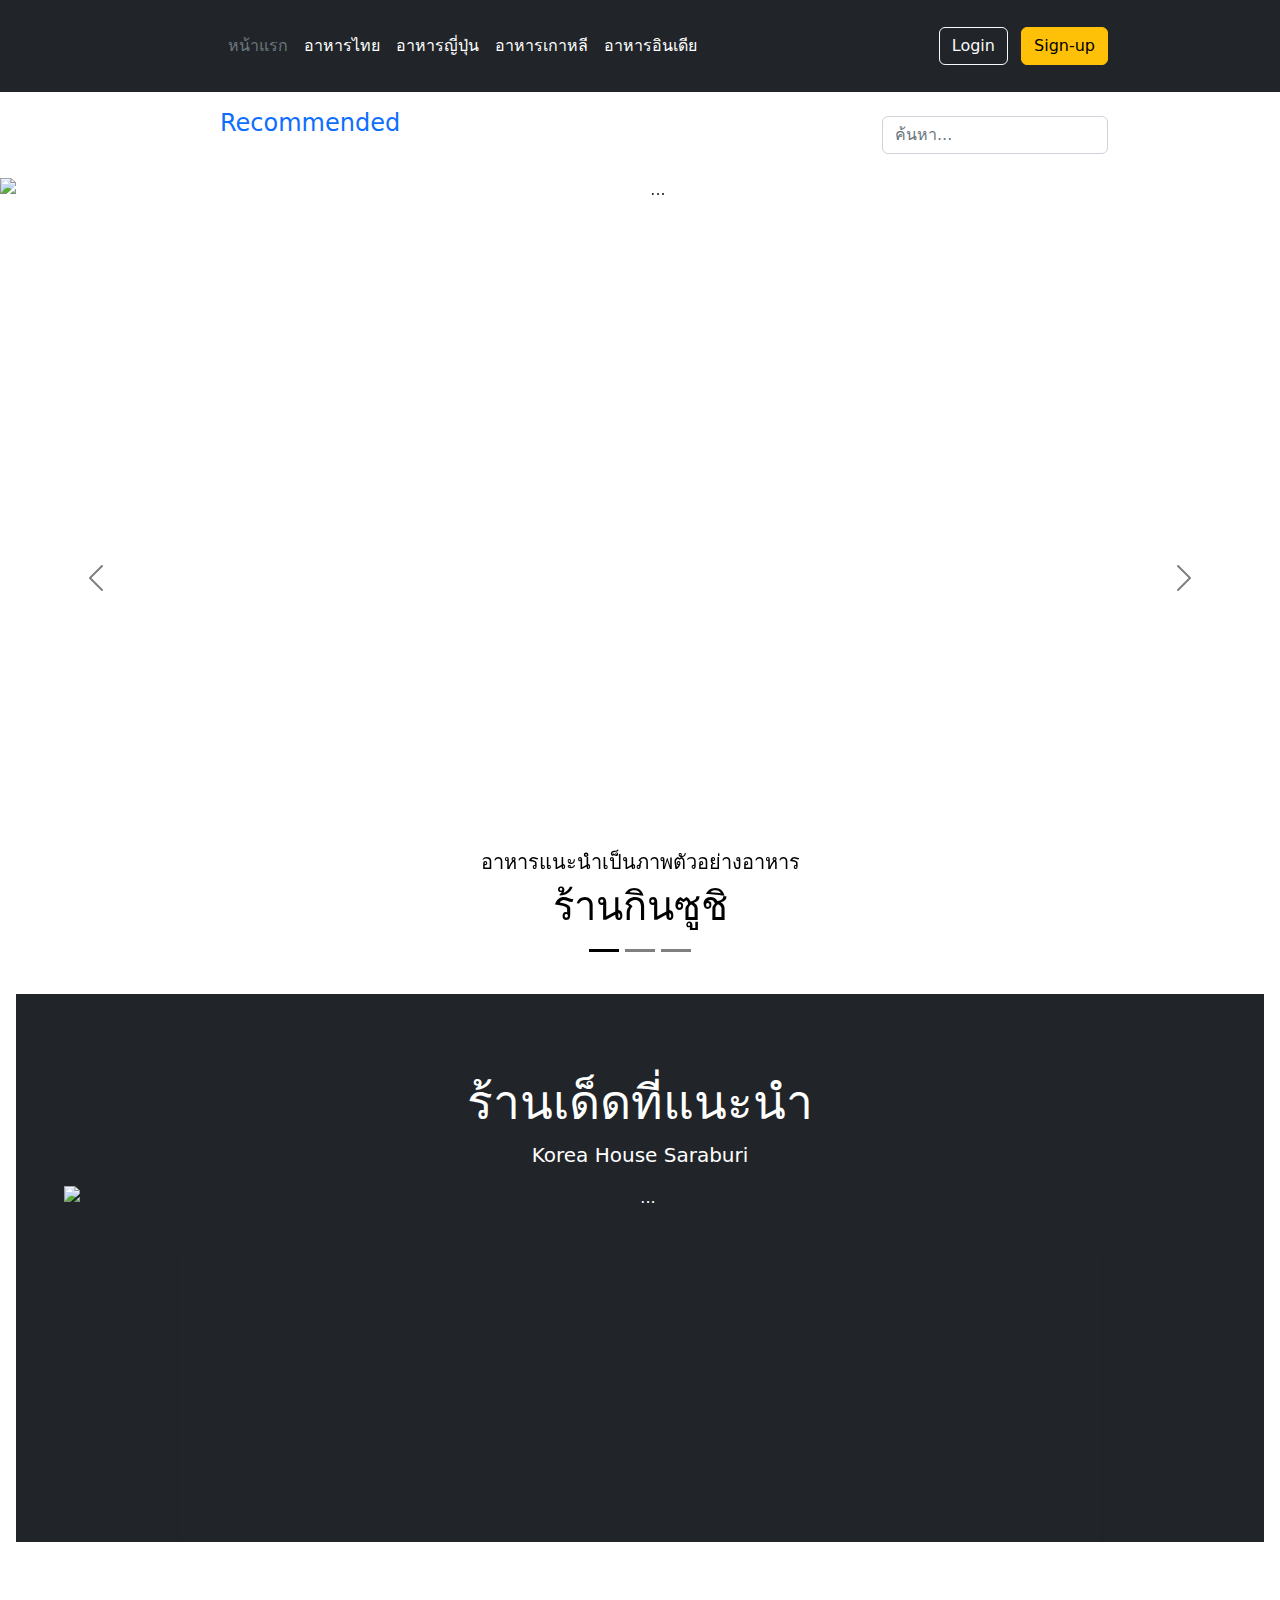
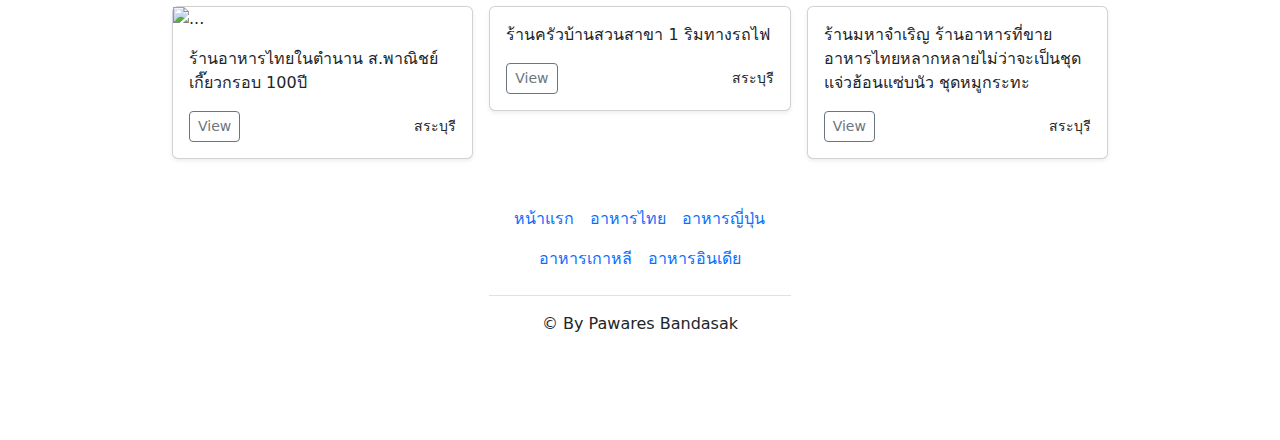
==== index.html @ 22818d3f "Add files via upload" ====
<!DOCTYPE html>
<html lang="en">
<head>
    <meta charset="UTF-8">
    <meta name="viewport" content="width=device-width, initial-scale=1.0">
    <title>Document</title>
    <link rel="stylesheet" href="css/bootstrap.min.css">
    <script src="js/bootstrap.bundle.min.js"></script>
    <link rel="stylesheet" href="css/promax.css">
</head>
<body>
    <header class="p-3 text-bg-dark">
        <div class="container">
          <div class="d-flex flex-wrap align-items-center justify-content-center justify-content-lg-start">
            <a href="/" class="d-flex align-items-center mb-2 mb-lg-0 text-white text-decoration-none">
              <svg class="bi me-2" width="40" height="60" role="img" aria-label="Bootstrap"><use xlink:href="#bootstrap"></use></svg>
            </a>
    
            <ul class="nav col-12 col-lg-auto me-lg-auto mb-2 justify-content-center mb-md-0">
              <li><a href="#" class="nav-link px-2 text-secondary">หน้าแรก</a></li>
              <li><a href="#" class="nav-link px-2 text-white">อาหารไทย</a></li>
              <li><a href="#" class="nav-link px-2 text-white">อาหารญี่ปุ่น</a></li>
              <li><a href="#" class="nav-link px-2 text-white">อาหารเกาหลี</a></li>
              <li><a href="#" class="nav-link px-2 text-white">อาหารอินเดีย</a></li>
            </ul>

            <div class="text-end">
              <button type="button" class="btn btn-outline-light me-2">Login</button>
              <button type="button" class="btn btn-warning">Sign-up</button>
            </div>
          </div>
        </div>
      </header>
      <div class="container d-flex flex-wrap justify-content-center">
        <a href="/" class="d-flex align-items-center mb-3 mb-lg-0 me-lg-auto link-body-emphasis text-decoration-none">
          <svg class="bi me-2" width="40" height="32"><use xlink:href="#bootstrap"></use></svg>
          <span class="fs-4">Recommended </span>
        </a>
        <form class="col-12 col-lg-auto mb-3 mb-lg-0" role="search"><br>
          <input type="search" class="form-control" placeholder="ค้นหา..." aria-label="Search">
        </form>
      </div><br>
      <div id="carouselExampleDark" class="carousel carousel-dark slide">
        <div class="carousel-indicators">
          <button type="button" data-bs-target="#carouselExampleDark" data-bs-slide-to="0" class="active" aria-current="true" aria-label="Slide 1"></button>
          <button type="button" data-bs-target="#carouselExampleDark" data-bs-slide-to="1" aria-label="Slide 2"></button>
          <button type="button" data-bs-target="#carouselExampleDark" data-bs-slide-to="2" aria-label="Slide 3"></button>
        </div>
        <div class="carousel-inner">
          <div class="carousel-item active" data-bs-interval="10000">
            <center><img src="unnamed.jpg" class="d-block w-55" alt="..."width="1300px" height="800px"></center>
            <div class="carousel-caption d-none d-md-block">
              <h5>อาหารแนะนำเป็นภาพตัวอย่างอาหาร</h5>
              <h1> ร้านกินซูชิ </h1>
            </div>
          </div>
          <div class="carousel-item" data-bs-interval="2000">
            <center><img src="2024-07-20.jpg" class="d-block w-55" alt="..." width="1300px" height="800px"></center>
            <div class="carousel-caption d-none d-md-block">
              <h5>อาหารแนะนำเป็นภาพตัวอย่างอาหาร</h5>
              <h1>ครัวบ้านสวน</h1>
            </div>
          </div>
          <div class="carousel-item">
            <center><img src="20180712_162902.jpg" class="d-block w-55" alt="..." width="1300px" height="800px"></center>
            <div class="carousel-caption d-none d-md-block">
                <h5>อาหารแนะนำเป็นภาพตัวอย่างอาหาร</h5>
                <h1>Korea House Saraburi </h1>
            </div>
          </div>
        </div>
        <button class="carousel-control-prev" type="button" data-bs-target="#carouselExampleDark" data-bs-slide="prev">
          <span class="carousel-control-prev-icon" aria-hidden="true"></span>
          <span class="visually-hidden">Previous</span>
        </button>
        <button class="carousel-control-next" type="button" data-bs-target="#carouselExampleDark" data-bs-slide="next">
          <span class="carousel-control-next-icon" aria-hidden="true"></span>
          <span class="visually-hidden">Next</span>
        </button>
      </div>
      <div class="d-md-flex flex-md-equal w-100 my-md-3 ps-md-3">
        <div class="text-bg-dark me-md-3 pt-3 px-3 pt-md-5 px-md-5 text-center overflow-hidden">
          <div class="my-3 py-3">
            <h2 class="display-5">ร้านเด็ดที่แนะนำ</h2>
            <p class="lead">Korea House Saraburi</p>
            <center><img src="132948652_108063521191525_5388452690440929898_n.jpg" class="d-block w-30" alt="..."></center>
          </div>
          <div class="bg-body-tertiary shadow-sm mx-auto" style="width: 80%; height: 300px; border-radius: 21px 21px 0 0;"></div>
        </div>
        
      </div>
      <div class="album py-5 bg-body-tertiary">
        <div class="container">
    
          <div class="row row-cols-1 row-cols-sm-2 row-cols-md-3 g-3">
            <div class="col">
              <div class="card shadow-sm">
                <img src="1651574475_395f51acc2144cd2dbe337a6f39c3214.jpg" class="d-block w-100" alt="...">
                <div class="card-body">
                  <p class="card-text">ร้านอาหารไทยในตำนาน ส.พาณิชย์ เกี๊ยวกรอบ 100ปี</p>
                  <div class="d-flex justify-content-between align-items-center">
                    <div class="btn-group">
                      <button type="button" class="btn btn-sm btn-outline-secondary">View</button>
                    </div>
                    <small class="text-body-secondary">สระบุรี</small>
                  </div>
                </div>
              </div>
            </div>
            <div class="col">
              <div class="card shadow-sm">
                <img src="f81671c9b0ee435a82e03f9b3d6c9676.jpg" alt="">
                <div class="card-body">
                  <p class="card-text">ร้านครัวบ้านสวนสาขา 1 ริมทางรถไฟ</p>
                  <div class="d-flex justify-content-between align-items-center">
                    <div class="btn-group">
                      <button type="button" class="btn btn-sm btn-outline-secondary">View</button>
                    </div>
                    <small class="text-body-secondary">สระบุรี</small>
                  </div>
                </div>
              </div>
            </div>
            <div class="col">
              <div class="card shadow-sm">
                <img src="1683019614_3505eb6274709060ad2a78a193dfb37b.jpg" alt="">
                <div class="card-body">
                  <p class="card-text">ร้านมหาจำเริญ ร้านอาหารที่ขายอาหารไทยหลากหลายไม่ว่าจะเป็นชุดแจ่วฮ้อนแซ่บนัว ชุดหมูกระทะ </p>
                  <div class="d-flex justify-content-between align-items-center">
                    <div class="btn-group">
                      <button type="button" class="btn btn-sm btn-outline-secondary">View</button>
                    </div>
                    <small class="text-body-secondary">สระบุรี</small>
                  </div>
                </div>
              </div>
            </div>
            <center></center><footer class="py-3 my-4">
              <ul class="nav justify-content-center border-bottom pb-3 mb-3">
                <li class="nav-item"><a href="#" class="nav-link px-2 text-body-secondary">หน้าแรก</a></li>
                <li class="nav-item"><a href="#" class="nav-link px-2 text-body-secondary">อาหารไทย</a></li>
                <li class="nav-item"><a href="#" class="nav-link px-2 text-body-secondary">อาหารญี่ปุ่น</a></li>
                <li class="nav-item"><a href="#" class="nav-link px-2 text-body-secondary">อาหารเกาหลี</a></li>
                <li class="nav-item"><a href="#" class="nav-link px-2 text-body-secondary">อาหารอินเดีย</a></li>
              </ul>
              <p class="text-center text-body-secondary">© By Pawares Bandasak</p></center>
            </footer>
</body>
</html>
---- css/promax.css ----
.container {
    max-width: 960px;
  }
  
  .icon-link > .bi {
    width: .75em;
    height: .75em;
  }
  
  /*
   * Custom translucent site header
   */
  
  .site-header {
    background-color: rgba(0, 0, 0, .85);
    -webkit-backdrop-filter: saturate(180%) blur(20px);
    backdrop-filter: saturate(180%) blur(20px);
  }
  .site-header a {
    color: #8e8e8e;
    transition: color .15s ease-in-out;
  }
  .site-header a:hover {
    color: #fff;
    text-decoration: none;
  }
  
  /*
   * Dummy devices (replace them with your own or something else entirely!)
   */
  
  .product-device {
    position: absolute;
    right: 10%;
    bottom: -30%;
    width: 300px;
    height: 540px;
    background-color: #333;
    border-radius: 21px;
    transform: rotate(30deg);
  }
  
  .product-device::before {
    position: absolute;
    top: 10%;
    right: 10px;
    bottom: 10%;
    left: 10px;
    content: "";
    background-color: rgba(255, 255, 255, .1);
    border-radius: 5px;
  }
  
  .product-device-2 {
    top: -25%;
    right: auto;
    bottom: 0;
    left: 5%;
    background-color: #e5e5e5;
  }
  
  
  /*
   * Extra utilities
   */
  
  .flex-equal > * {
    flex: 1;
  }
  @media (min-width: 768px) {
    .flex-md-equal > * {
      flex: 1;
    }
  }
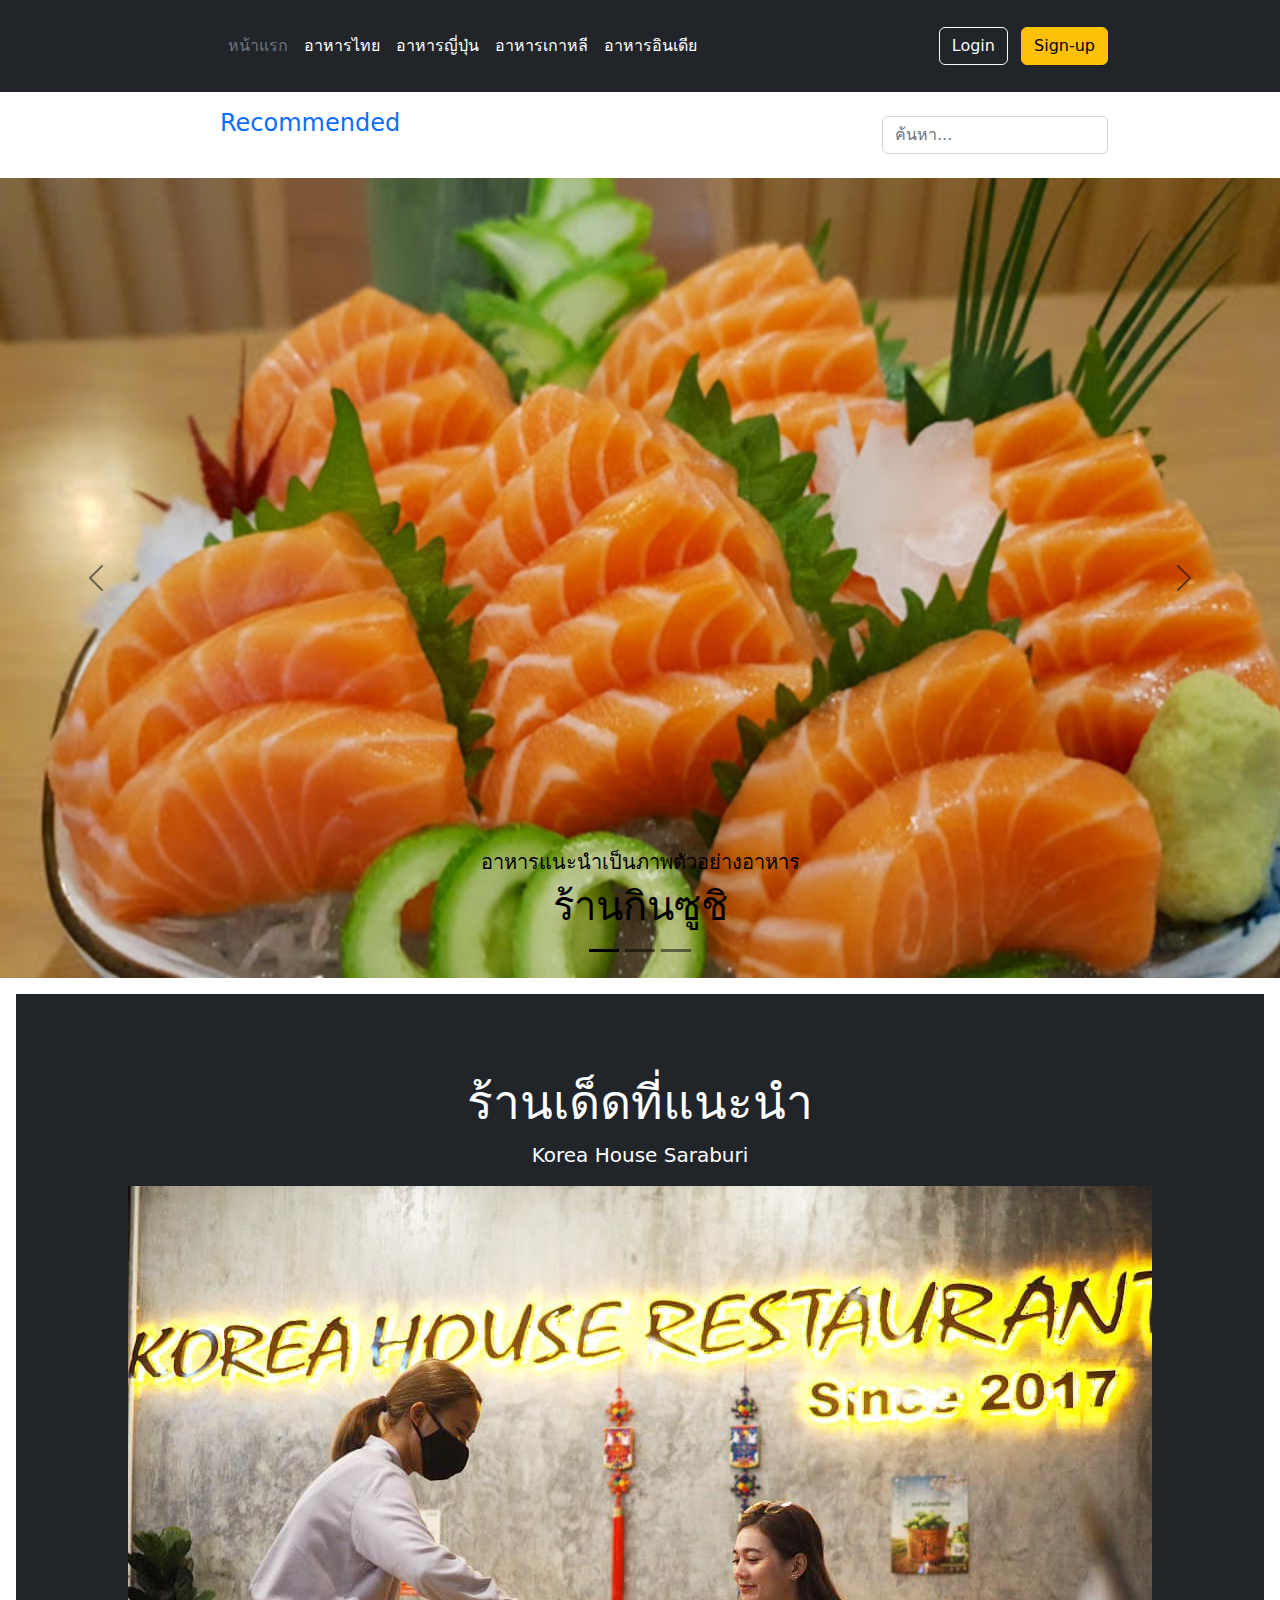
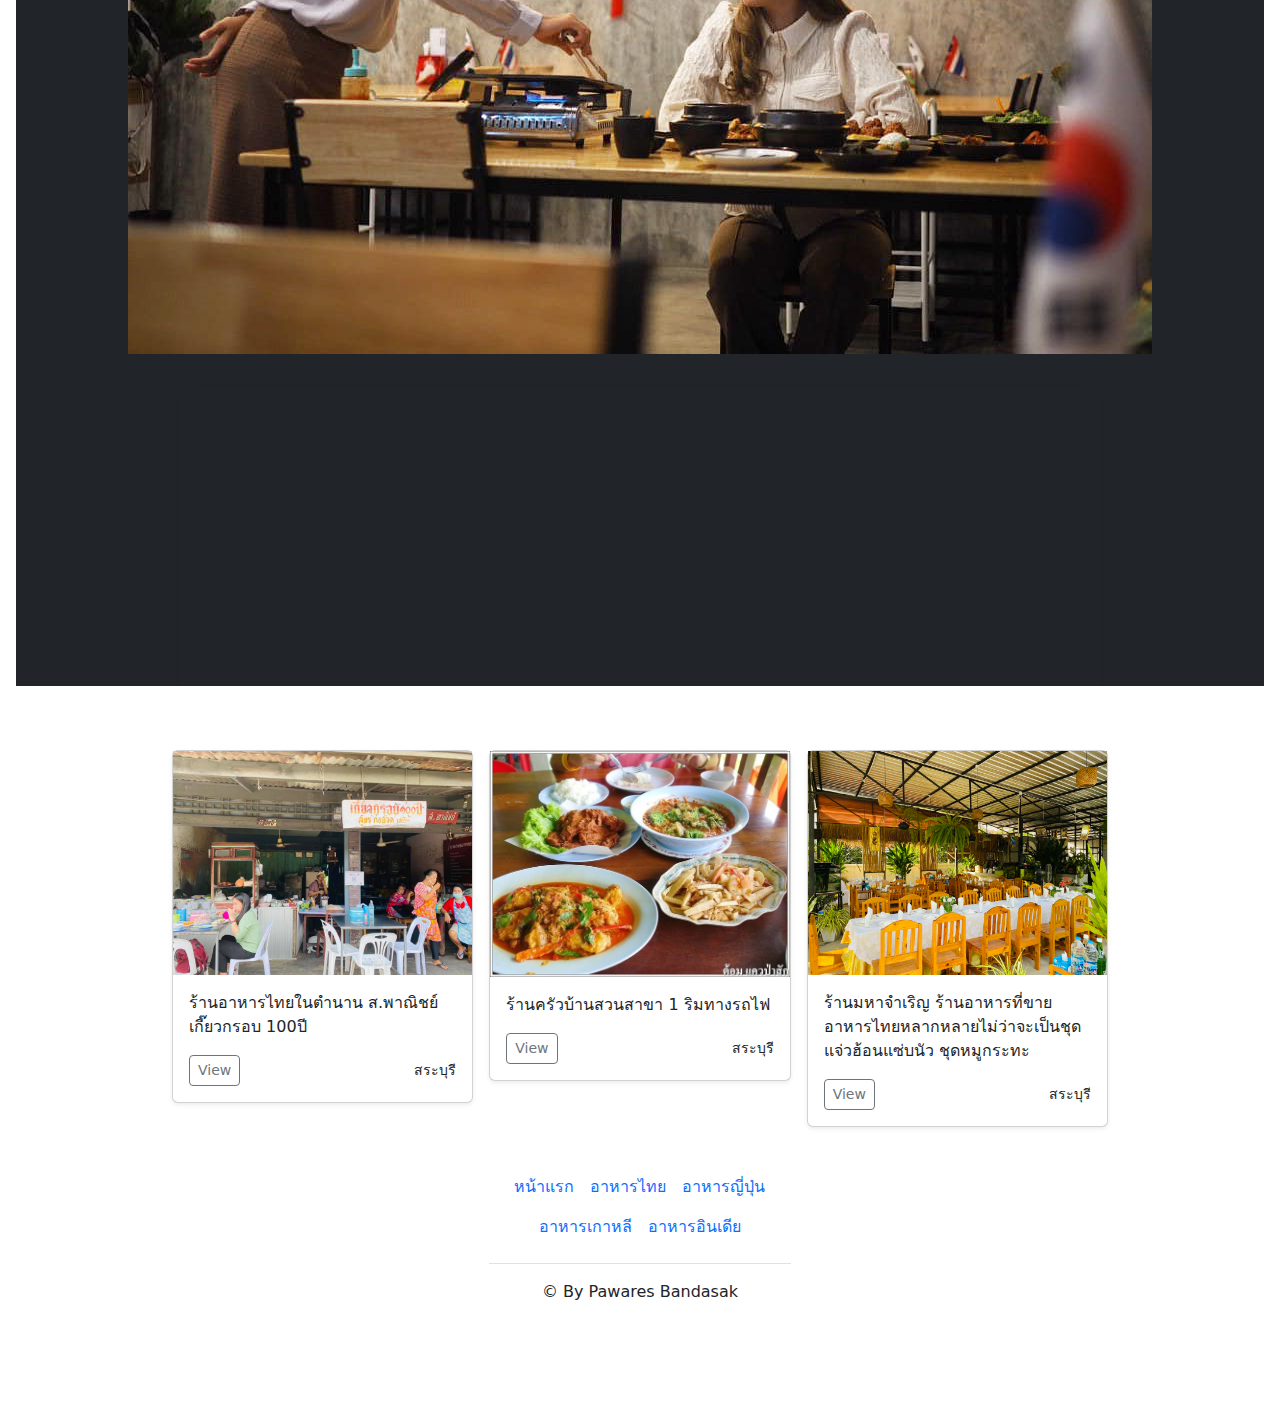
==== commit 27f7f8e3: "fix pic" ====
--- a/index.html
+++ b/index.html
@@ -48,21 +48,21 @@
         </div>
         <div class="carousel-inner">
           <div class="carousel-item active" data-bs-interval="10000">
-            <center><img src="unnamed.jpg" class="d-block w-55" alt="..."width="1300px" height="800px"></center>
+            <center><img src="img/unnamed.jpg" class="d-block w-55" alt="..."width="1300px" height="800px"></center>
             <div class="carousel-caption d-none d-md-block">
               <h5>อาหารแนะนำเป็นภาพตัวอย่างอาหาร</h5>
               <h1> ร้านกินซูชิ </h1>
             </div>
           </div>
           <div class="carousel-item" data-bs-interval="2000">
-            <center><img src="2024-07-20.jpg" class="d-block w-55" alt="..." width="1300px" height="800px"></center>
+            <center><img src="img/2024-07-20.jpg" class="d-block w-55" alt="..." width="1300px" height="800px"></center>
             <div class="carousel-caption d-none d-md-block">
               <h5>อาหารแนะนำเป็นภาพตัวอย่างอาหาร</h5>
               <h1>ครัวบ้านสวน</h1>
             </div>
           </div>
           <div class="carousel-item">
-            <center><img src="20180712_162902.jpg" class="d-block w-55" alt="..." width="1300px" height="800px"></center>
+            <center><img src="img/20180712_162902.jpg" class="d-block w-55" alt="..." width="1300px" height="800px"></center>
             <div class="carousel-caption d-none d-md-block">
                 <h5>อาหารแนะนำเป็นภาพตัวอย่างอาหาร</h5>
                 <h1>Korea House Saraburi </h1>
@@ -83,7 +83,7 @@
           <div class="my-3 py-3">
             <h2 class="display-5">ร้านเด็ดที่แนะนำ</h2>
             <p class="lead">Korea House Saraburi</p>
-            <center><img src="132948652_108063521191525_5388452690440929898_n.jpg" class="d-block w-30" alt="..."></center>
+            <center><img src="img/132948652_108063521191525_5388452690440929898_n.jpg" class="d-block w-30" alt="..."></center>
           </div>
           <div class="bg-body-tertiary shadow-sm mx-auto" style="width: 80%; height: 300px; border-radius: 21px 21px 0 0;"></div>
         </div>
@@ -95,7 +95,7 @@
           <div class="row row-cols-1 row-cols-sm-2 row-cols-md-3 g-3">
             <div class="col">
               <div class="card shadow-sm">
-                <img src="1651574475_395f51acc2144cd2dbe337a6f39c3214.jpg" class="d-block w-100" alt="...">
+                <img src="img/1651574475_395f51acc2144cd2dbe337a6f39c3214.jpg" class="d-block w-100" alt="...">
                 <div class="card-body">
                   <p class="card-text">ร้านอาหารไทยในตำนาน ส.พาณิชย์ เกี๊ยวกรอบ 100ปี</p>
                   <div class="d-flex justify-content-between align-items-center">
@@ -109,7 +109,7 @@
             </div>
             <div class="col">
               <div class="card shadow-sm">
-                <img src="f81671c9b0ee435a82e03f9b3d6c9676.jpg" alt="">
+                <img src="img/f81671c9b0ee435a82e03f9b3d6c9676.jpg" alt="">
                 <div class="card-body">
                   <p class="card-text">ร้านครัวบ้านสวนสาขา 1 ริมทางรถไฟ</p>
                   <div class="d-flex justify-content-between align-items-center">
@@ -123,7 +123,7 @@
             </div>
             <div class="col">
               <div class="card shadow-sm">
-                <img src="1683019614_3505eb6274709060ad2a78a193dfb37b.jpg" alt="">
+                <img src="img/1683019614_3505eb6274709060ad2a78a193dfb37b.jpg" alt="">
                 <div class="card-body">
                   <p class="card-text">ร้านมหาจำเริญ ร้านอาหารที่ขายอาหารไทยหลากหลายไม่ว่าจะเป็นชุดแจ่วฮ้อนแซ่บนัว ชุดหมูกระทะ </p>
                   <div class="d-flex justify-content-between align-items-center">
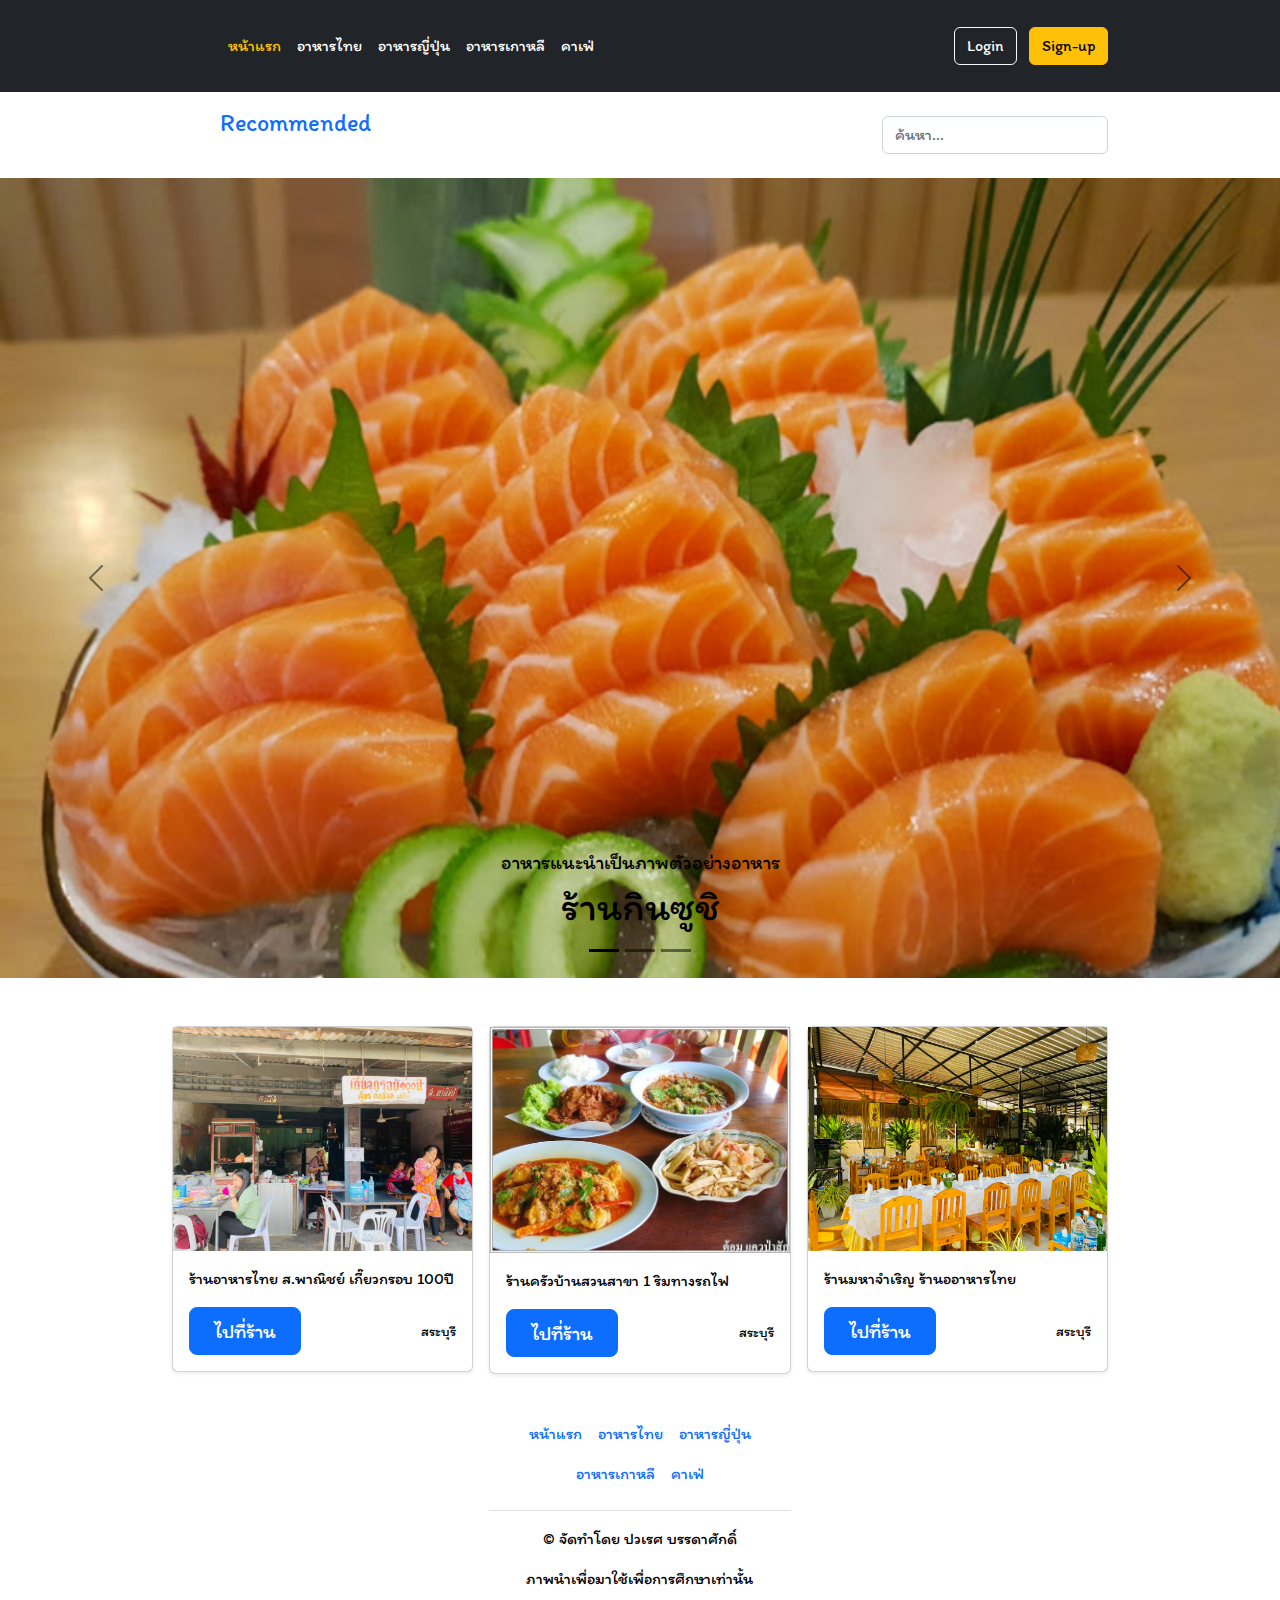
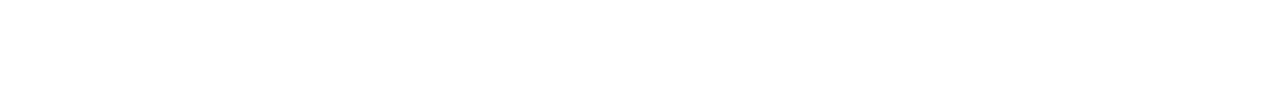
==== commit 7f6745d3: "Add files via upload" ====
--- a/index.html
+++ b/index.html
@@ -7,7 +7,21 @@
     <link rel="stylesheet" href="css/bootstrap.min.css">
     <script src="js/bootstrap.bundle.min.js"></script>
     <link rel="stylesheet" href="css/promax.css">
+    <link href="https://unpkg.com/aos@2.3.1/dist/aos.css" rel="stylesheet">
+    <link rel="preconnect" href="https://fonts.googleapis.com">
+    <link rel="preconnect" href="https://fonts.gstatic.com" crossorigin>
+    <link href="https://fonts.googleapis.com/css2?family=Itim&display=swap" rel="stylesheet">
+    <script src="https://unpkg.com/aos@2.3.1/dist/aos.js"></script>
+    <link rel="stylesheet" href="css/font.css">
 </head>
+<style>
+  body {
+    background: url('img/rainy.gif') no-repeat center center fixed; 
+    background-size: cover;
+    color: black; /* เปลี่ยนสีข้อความเป็นขาวเพื่อให้เห็นชัด */
+  }
+  
+</style>
 <body>
     <header class="p-3 text-bg-dark">
         <div class="container">
@@ -17,11 +31,11 @@
             </a>
     
             <ul class="nav col-12 col-lg-auto me-lg-auto mb-2 justify-content-center mb-md-0">
-              <li><a href="#" class="nav-link px-2 text-secondary">หน้าแรก</a></li>
-              <li><a href="#" class="nav-link px-2 text-white">อาหารไทย</a></li>
-              <li><a href="#" class="nav-link px-2 text-white">อาหารญี่ปุ่น</a></li>
-              <li><a href="#" class="nav-link px-2 text-white">อาหารเกาหลี</a></li>
-              <li><a href="#" class="nav-link px-2 text-white">อาหารอินเดีย</a></li>
+              <li><a href="index.html" class="nav-link px-2 text-warning">หน้าแรก</a></li>
+              <li><a href="page2.html" class="nav-link px-2 text-white">อาหารไทย</a></li>
+              <li><a href="page3.html" class="nav-link px-2 text-white">อาหารญี่ปุ่น</a></li>
+              <li><a href="page4.html" class="nav-link px-2 text-white">อาหารเกาหลี</a></li>
+              <li><a href="page5.html" class="nav-link px-2 text-white">คาเฟ่</a></li>
             </ul>
 
             <div class="text-end">
@@ -78,15 +92,7 @@
           <span class="visually-hidden">Next</span>
         </button>
       </div>
-      <div class="d-md-flex flex-md-equal w-100 my-md-3 ps-md-3">
-        <div class="text-bg-dark me-md-3 pt-3 px-3 pt-md-5 px-md-5 text-center overflow-hidden">
-          <div class="my-3 py-3">
-            <h2 class="display-5">ร้านเด็ดที่แนะนำ</h2>
-            <p class="lead">Korea House Saraburi</p>
-            <center><img src="img/132948652_108063521191525_5388452690440929898_n.jpg" class="d-block w-30" alt="..."></center>
-          </div>
-          <div class="bg-body-tertiary shadow-sm mx-auto" style="width: 80%; height: 300px; border-radius: 21px 21px 0 0;"></div>
-        </div>
+     
         
       </div>
       <div class="album py-5 bg-body-tertiary">
@@ -97,10 +103,10 @@
               <div class="card shadow-sm">
                 <img src="img/1651574475_395f51acc2144cd2dbe337a6f39c3214.jpg" class="d-block w-100" alt="...">
                 <div class="card-body">
-                  <p class="card-text">ร้านอาหารไทยในตำนาน ส.พาณิชย์ เกี๊ยวกรอบ 100ปี</p>
+                  <p class="card-text">ร้านอาหารไทย ส.พาณิชย์ เกี๊ยวกรอบ 100ปี</p>
                   <div class="d-flex justify-content-between align-items-center">
                     <div class="btn-group">
-                      <button type="button" class="btn btn-sm btn-outline-secondary">View</button>
+                      <a href="https://www.ryoiireview.com/restaurant/view/15595" class="btn btn-primary btn-lg px-4" role="button">ไปที่ร้าน</a>
                     </div>
                     <small class="text-body-secondary">สระบุรี</small>
                   </div>
@@ -114,7 +120,7 @@
                   <p class="card-text">ร้านครัวบ้านสวนสาขา 1 ริมทางรถไฟ</p>
                   <div class="d-flex justify-content-between align-items-center">
                     <div class="btn-group">
-                      <button type="button" class="btn btn-sm btn-outline-secondary">View</button>
+                      <a href="https://facebook.com/kruabansuan1/?locale=th_TH" class="btn btn-primary btn-lg px-4" role="button">ไปที่ร้าน</a>
                     </div>
                     <small class="text-body-secondary">สระบุรี</small>
                   </div>
@@ -125,26 +131,35 @@
               <div class="card shadow-sm">
                 <img src="img/1683019614_3505eb6274709060ad2a78a193dfb37b.jpg" alt="">
                 <div class="card-body">
-                  <p class="card-text">ร้านมหาจำเริญ ร้านอาหารที่ขายอาหารไทยหลากหลายไม่ว่าจะเป็นชุดแจ่วฮ้อนแซ่บนัว ชุดหมูกระทะ </p>
+                  <p class="card-text">ร้านมหาจำเริญ ร้านออาหารไทย </p>
                   <div class="d-flex justify-content-between align-items-center">
                     <div class="btn-group">
-                      <button type="button" class="btn btn-sm btn-outline-secondary">View</button>
+                      <a href="https://www.facebook.com/Mahajamroen/?locale=th_TH" class="btn btn-primary btn-lg px-4" role="button">ไปที่ร้าน</a>
                     </div>
                     <small class="text-body-secondary">สระบุรี</small>
                   </div>
                 </div>
               </div>
             </div>
+            
+            
+            
             <center></center><footer class="py-3 my-4">
               <ul class="nav justify-content-center border-bottom pb-3 mb-3">
-                <li class="nav-item"><a href="#" class="nav-link px-2 text-body-secondary">หน้าแรก</a></li>
-                <li class="nav-item"><a href="#" class="nav-link px-2 text-body-secondary">อาหารไทย</a></li>
-                <li class="nav-item"><a href="#" class="nav-link px-2 text-body-secondary">อาหารญี่ปุ่น</a></li>
-                <li class="nav-item"><a href="#" class="nav-link px-2 text-body-secondary">อาหารเกาหลี</a></li>
-                <li class="nav-item"><a href="#" class="nav-link px-2 text-body-secondary">อาหารอินเดีย</a></li>
+                <li class="nav-item"><a href="index.html" class="nav-link px-2 text-body-secondary">หน้าแรก</a></li>
+                <li class="nav-item"><a href="page2.html" class="nav-link px-2 text-body-secondary">อาหารไทย</a></li>
+                <li class="nav-item"><a href="page3.html" class="nav-link px-2 text-body-secondary">อาหารญี่ปุ่น</a></li>
+                <li class="nav-item"><a href="page4.html" class="nav-link px-2 text-body-secondary">อาหารเกาหลี</a></li>
+                <li class="nav-item"><a href="page5.html" class="nav-link px-2 text-body-secondary">คาเฟ่</a></li>
               </ul>
-              <p class="text-center text-body-secondary">© By Pawares Bandasak</p></center>
+              <p class="text-center text-body-secondary">© จัดทำโดย ปวเรศ บรรดาศักดิ์</p></center>
+              <center><p>ภาพนำเพื่อมาใช้เพื่อการศึกษาเท่านั้น</p></center>
             </footer>
+            
+            
+            <script>
+              AOS.init();
+            </script>
 </body>
 </html>
 
--- a/css/font.css
+++ b/css/font.css
@@ -0,0 +1,5 @@
+*{
+    font-family: "Itim", cursive;
+
+  }
+  